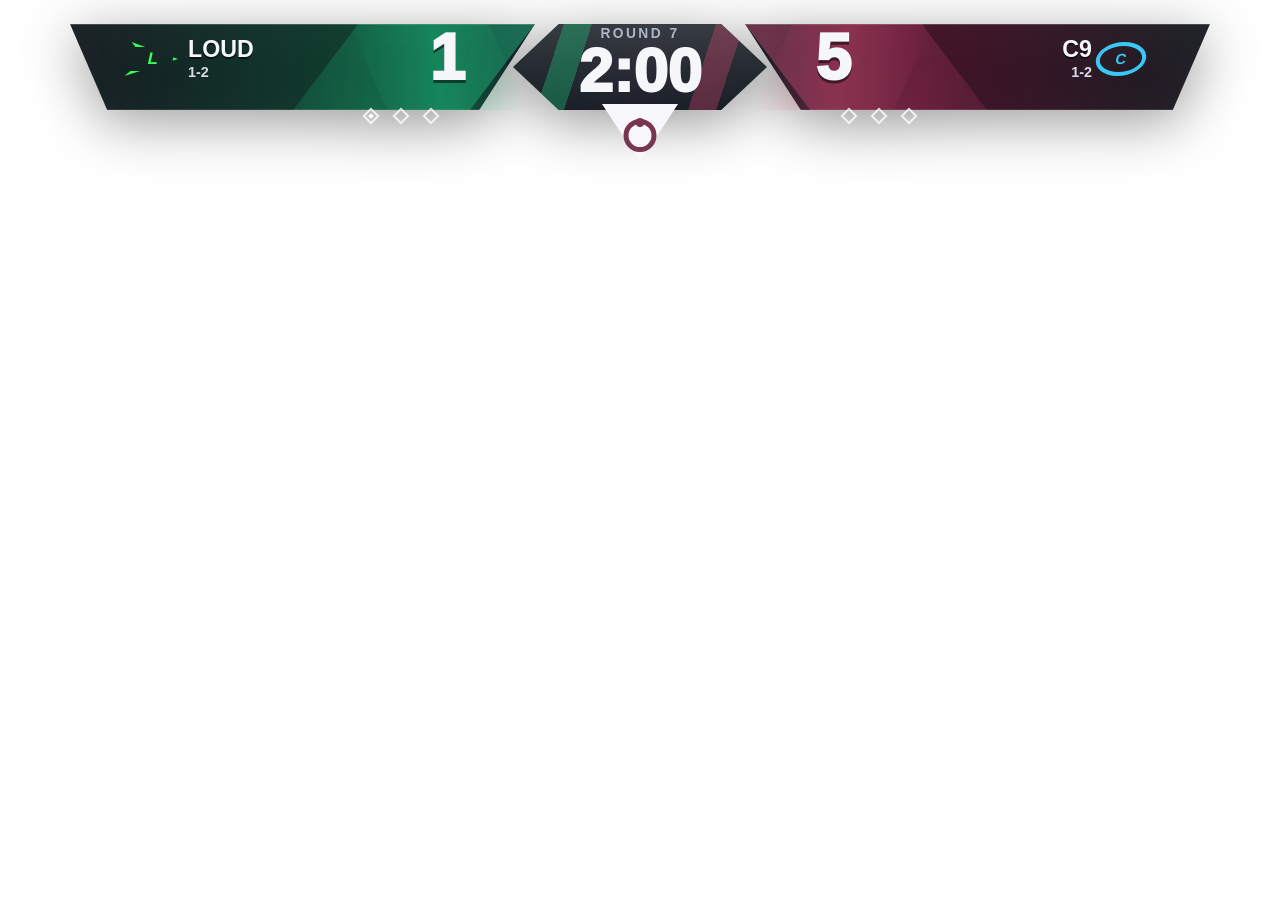
==== overlay.html @ 6cad6dbe "Add files via upload" ====
<!DOCTYPE html>
<html lang="pt-BR">
<head>
  <meta charset="UTF-8">
  <meta name="viewport" content="width=device-width, initial-scale=1.0">
  <title>Overlay Placar Valorant BO5</title>
  <link rel="stylesheet" href="styles.css">
</head>
<body class="overlay-page" data-page="overlay">
  <main class="app overlay-app">
    <section class="stage overlay-stage" aria-label="Overlay do placar">
      <div class="scoreboard" id="scoreboard">
        <div class="team-panel team-panel-left">
          <div class="team-glow"></div>
          <div class="team-content">
            <div class="logo-frame logo-left" aria-hidden="true">
              <img id="leftLogoPreview" alt="">
              <span id="leftLogoInitials">LD</span>
            </div>

            <div class="team-info team-info-left">
              <strong id="leftNamePreview">LOUD</strong>
              <span id="leftRecordPreview">1-2</span>
            </div>

            <div class="score-value" id="leftScorePreview">1</div>
          </div>

          <div class="series-row series-row-left" id="leftSeriesPreview" aria-label="Vitorias da equipe esquerda"></div>
        </div>

        <div class="round-panel">
          <span class="round-label" id="roundPreview">ROUND 7</span>
          <strong class="timer" id="timerPreview">2:00</strong>
        </div>

        <div class="team-panel team-panel-right">
          <div class="team-glow"></div>
          <div class="team-content">
            <div class="score-value" id="rightScorePreview">5</div>

            <div class="team-info team-info-right">
              <strong id="rightNamePreview">C9</strong>
              <span id="rightRecordPreview">1-2</span>
            </div>

            <div class="logo-frame logo-right" aria-hidden="true">
              <img id="rightLogoPreview" alt="">
              <span id="rightLogoInitials">C9</span>
            </div>
          </div>

          <div class="series-row series-row-right" id="rightSeriesPreview" aria-label="Vitorias da equipe direita"></div>
        </div>
      </div>

      <div class="spike-marker is-visible" id="spikeMarker" aria-hidden="true">
        <span class="spike-eye"></span>
      </div>
    </section>
  </main>

  <script src="config.js"></script>
  <script src="script.js"></script>
</body>
</html>
---- styles.css ----
:root {
  --bg: #2b071d;
  --bg-deep: #160514;
  --panel: #161923;
  --panel-soft: #232735;
  --text: #f6f7fb;
  --muted: #9ca5b7;
  --left: #18d986;
  --left-deep: #073827;
  --right: #e34872;
  --right-deep: #3d0d22;
  --cyan: #39c8f3;
  --line: rgba(255, 255, 255, 0.18);
  --overlay-width: 1140px;
  font-family: "Arial Narrow", "Inter", "Segoe UI", sans-serif;
}

* {
  box-sizing: border-box;
}

html {
  background: transparent;
}

body {
  min-height: 100vh;
  margin: 0;
  color: var(--text);
  background:
    radial-gradient(circle at 18% 20%, rgba(24, 217, 134, 0.18), transparent 24rem),
    radial-gradient(circle at 82% 18%, rgba(227, 72, 114, 0.18), transparent 24rem),
    linear-gradient(180deg, #330621 0%, var(--bg) 46%, var(--bg-deep) 100%);
}

button,
input {
  font: inherit;
}

.app {
  width: min(1220px, calc(100vw - 32px));
  margin: 0 auto;
  padding: 26px 0 40px;
}

.stage {
  position: relative;
  display: grid;
  place-items: start center;
  min-height: 210px;
  padding-top: 6px;
}

.scoreboard {
  position: relative;
  display: grid;
  grid-template-columns: minmax(250px, 1fr) 210px minmax(250px, 1fr);
  width: min(calc(100vw - 32px), var(--overlay-width));
  min-height: 86px;
  filter: drop-shadow(0 12px 28px rgba(0, 0, 0, 0.42));
  transition: width 160ms ease;
}

.team-panel {
  position: relative;
  min-width: 0;
  isolation: isolate;
}

.team-panel::before,
.team-panel::after,
.round-panel::before,
.round-panel::after {
  content: "";
  position: absolute;
  pointer-events: none;
}

.team-panel::before {
  inset: 0;
  z-index: -2;
  border-top: 1px solid var(--line);
  border-bottom: 1px solid rgba(255, 255, 255, 0.1);
}

.team-panel-left::before {
  background:
    linear-gradient(92deg, rgba(6, 12, 18, 0.9) 0%, rgba(8, 58, 41, 0.96) 64%, rgba(8, 20, 27, 0.94) 100%);
  clip-path: polygon(0 0, 100% 0, 88% 100%, 8% 100%);
}

.team-panel-right::before {
  background:
    linear-gradient(268deg, rgba(10, 14, 21, 0.9) 0%, rgba(65, 12, 34, 0.96) 64%, rgba(12, 20, 28, 0.94) 100%);
  clip-path: polygon(0 0, 100% 0, 92% 100%, 12% 100%);
}

.team-panel::after {
  top: 0;
  bottom: 0;
  width: 30%;
  z-index: -1;
  opacity: 0.8;
}

.team-panel-left::after {
  right: 28px;
  background: linear-gradient(110deg, transparent, rgba(24, 217, 134, 0.34), transparent);
  transform: skewX(24deg);
}

.team-panel-right::after {
  left: 28px;
  background: linear-gradient(250deg, transparent, rgba(227, 72, 114, 0.34), transparent);
  transform: skewX(-24deg);
}

.team-glow {
  position: absolute;
  inset: 0;
  z-index: -1;
  mix-blend-mode: screen;
  opacity: 0.42;
}

.team-panel-left .team-glow {
  background: linear-gradient(100deg, transparent 24%, var(--left) 100%);
  clip-path: polygon(62% 0, 100% 0, 86% 100%, 48% 100%);
}

.team-panel-right .team-glow {
  background: linear-gradient(260deg, transparent 24%, var(--right) 100%);
  clip-path: polygon(0 0, 38% 0, 52% 100%, 14% 100%);
}

.team-content {
  position: relative;
  display: grid;
  align-items: center;
  min-height: 70px;
  padding: 0 48px;
}

.team-panel-left .team-content {
  grid-template-columns: 64px minmax(70px, 1fr) 80px;
  padding-left: 54px;
}

.team-panel-right .team-content {
  grid-template-columns: 80px minmax(70px, 1fr) 64px;
  padding-right: 54px;
}

.logo-frame {
  position: relative;
  display: grid;
  place-items: center;
  width: 58px;
  height: 46px;
  overflow: hidden;
}

.logo-frame img {
  display: none;
  width: 100%;
  height: 100%;
  object-fit: contain;
  filter: drop-shadow(0 0 10px currentColor);
}

.logo-frame.has-image img {
  display: block;
}

.logo-frame.has-image span {
  display: none;
}

.logo-frame span {
  display: grid;
  place-items: center;
  width: 50px;
  height: 34px;
  font-size: 1.05rem;
  font-weight: 900;
  letter-spacing: 0;
  transform: skewX(-12deg);
}

.logo-left {
  color: #37ff58;
}

.logo-left span {
  border: 5px solid currentColor;
  border-left-color: transparent;
  clip-path: polygon(0 0, 100% 50%, 0 100%, 20% 50%);
}

.logo-right {
  color: var(--cyan);
}

.logo-right span {
  border: 4px solid currentColor;
  border-radius: 50%;
  font-size: 0.92rem;
}

.team-info {
  display: grid;
  align-content: center;
  gap: 3px;
  min-width: 0;
  text-transform: uppercase;
}

.team-info-left {
  text-align: left;
}

.team-info-right {
  text-align: right;
}

.team-info strong {
  display: block;
  overflow: hidden;
  font-size: clamp(1.05rem, 2.1vw, 1.45rem);
  font-weight: 900;
  line-height: 1;
  text-overflow: ellipsis;
  white-space: nowrap;
  text-shadow: 0 2px 0 rgba(0, 0, 0, 0.55);
}

.team-info span {
  color: #d8dce7;
  font-size: 0.9rem;
  font-weight: 800;
  letter-spacing: 0;
}

.score-value {
  min-width: 58px;
  font-size: clamp(2.7rem, 5vw, 4rem);
  font-weight: 950;
  line-height: 0.9;
  text-align: center;
  text-shadow: 0 3px 0 rgba(0, 0, 0, 0.52);
}

.round-panel {
  position: relative;
  z-index: 2;
  display: grid;
  place-items: center;
  align-content: center;
  min-height: 86px;
  margin: 0 -22px;
  padding: 0 30px 9px;
  isolation: isolate;
}

.round-panel::before {
  inset: 0;
  z-index: -2;
  background:
    linear-gradient(100deg, rgba(13, 20, 26, 0.94), rgba(25, 28, 39, 0.98) 52%, rgba(13, 20, 26, 0.94));
  border-right: 1px solid rgba(255, 255, 255, 0.15);
  border-left: 1px solid rgba(255, 255, 255, 0.15);
  clip-path: polygon(18% 0, 82% 0, 100% 50%, 82% 100%, 18% 100%, 0 50%);
}

.round-panel::after {
  inset: 0;
  z-index: -1;
  background:
    linear-gradient(108deg, transparent 0 18%, rgba(24, 217, 134, 0.32) 18% 28%, transparent 28% 72%, rgba(227, 72, 114, 0.32) 72% 82%, transparent 82%),
    linear-gradient(180deg, rgba(255, 255, 255, 0.12), transparent);
  clip-path: polygon(18% 0, 82% 0, 100% 50%, 82% 100%, 18% 100%, 0 50%);
}

.round-label {
  color: #aeb7c6;
  font-size: 0.86rem;
  font-weight: 900;
  letter-spacing: 0.18em;
}

.timer {
  margin-top: 2px;
  font-size: clamp(2.5rem, 4.8vw, 3.9rem);
  font-weight: 950;
  line-height: 0.92;
  letter-spacing: 0;
}

.series-row {
  position: absolute;
  bottom: -12px;
  display: flex;
  gap: 18px;
  align-items: center;
}

.series-row-left {
  right: 21%;
}

.series-row-right {
  left: 21%;
}

.series-dot {
  position: relative;
  width: 12px;
  height: 12px;
  padding: 0;
  border: 2px solid rgba(255, 255, 255, 0.78);
  background: transparent;
  transform: rotate(45deg);
  cursor: pointer;
}

.series-dot::after {
  content: "";
  position: absolute;
  inset: 2px;
  background: transparent;
  transition: background 120ms ease, box-shadow 120ms ease;
}

.series-dot.is-active::after {
  background: #ffffff;
  box-shadow: 0 0 12px rgba(255, 255, 255, 0.7);
}

.series-dot:focus-visible,
.spike-marker:focus-visible,
.ghost-button:focus-visible,
.ghost-link:focus-visible,
.action-button:focus-visible,
input:focus-visible {
  outline: 2px solid var(--cyan);
  outline-offset: 4px;
}

.spike-marker {
  position: absolute;
  top: 86px;
  left: 50%;
  display: grid;
  place-items: center;
  width: 76px;
  height: 58px;
  padding: 0;
  border: 0;
  background: transparent;
  cursor: pointer;
  transform: translateX(-50%);
  transition: opacity 150ms ease, transform 150ms ease;
}

.spike-marker::before {
  content: "";
  position: absolute;
  inset: 0;
  background: #f8f7fb;
  clip-path: polygon(50% 100%, 0 0, 100% 0);
  filter: drop-shadow(0 4px 0 rgba(0, 0, 0, 0.34)) drop-shadow(0 0 14px rgba(255, 255, 255, 0.32));
}

.spike-marker::after {
  content: "";
  position: absolute;
  top: 15px;
  left: 50%;
  width: 23px;
  height: 23px;
  border: 5px solid #78364f;
  border-radius: 50%;
  transform: translateX(-50%);
}

.spike-marker:not(.is-visible) {
  opacity: 0;
  pointer-events: none;
  transform: translateX(-50%) translateY(-6px) scale(0.9);
}

.spike-eye {
  position: absolute;
  top: 14px;
  left: 50%;
  z-index: 1;
  width: 9px;
  height: 9px;
  background: #78364f;
  border-radius: 50%;
  transform: translateX(-50%);
}

.control-panel {
  margin-top: 26px;
  padding: 20px;
  background: rgba(12, 15, 24, 0.78);
  border: 1px solid rgba(255, 255, 255, 0.13);
  border-radius: 8px;
  box-shadow: 0 20px 55px rgba(0, 0, 0, 0.28);
  backdrop-filter: blur(14px);
}

.control-header {
  display: flex;
  align-items: center;
  justify-content: space-between;
  gap: 14px;
  margin-bottom: 18px;
}

.control-header h1 {
  margin: 0;
  font-size: 1.08rem;
  font-weight: 900;
  letter-spacing: 0.08em;
  text-transform: uppercase;
}

.header-actions {
  display: flex;
  align-items: center;
  gap: 10px;
}

.ghost-button,
.ghost-link,
.action-button {
  display: inline-flex;
  align-items: center;
  justify-content: center;
  min-height: 38px;
  padding: 0 15px;
  color: var(--text);
  background: rgba(255, 255, 255, 0.08);
  border: 1px solid rgba(255, 255, 255, 0.16);
  border-radius: 6px;
  cursor: pointer;
  text-decoration: none;
}

.ghost-button:hover,
.ghost-link:hover,
.action-button:hover {
  background: rgba(255, 255, 255, 0.13);
}

.control-grid {
  display: grid;
  grid-template-columns: repeat(3, minmax(0, 1fr));
  gap: 16px;
}

.control-group {
  display: grid;
  gap: 14px;
  min-width: 0;
  margin: 0;
  padding: 16px;
  border: 1px solid rgba(255, 255, 255, 0.13);
  border-radius: 8px;
  background: rgba(255, 255, 255, 0.045);
}

.control-group legend {
  padding: 0 7px;
  color: #d9deeb;
  font-size: 0.78rem;
  font-weight: 900;
  letter-spacing: 0.08em;
  text-transform: uppercase;
}

label {
  display: grid;
  gap: 7px;
  color: var(--muted);
  font-size: 0.8rem;
  font-weight: 800;
  letter-spacing: 0.03em;
  text-transform: uppercase;
}

input[type="text"],
input[type="number"],
input[type="file"] {
  width: 100%;
  min-height: 38px;
  color: var(--text);
  background: rgba(9, 12, 20, 0.9);
  border: 1px solid rgba(255, 255, 255, 0.14);
  border-radius: 6px;
  padding: 8px 10px;
}

input[type="file"] {
  padding: 7px;
}

input[type="file"]::file-selector-button {
  min-height: 26px;
  margin-right: 10px;
  color: #081018;
  background: var(--cyan);
  border: 0;
  border-radius: 5px;
  font-weight: 900;
  cursor: pointer;
}

input[type="range"] {
  width: 100%;
  accent-color: var(--cyan);
}

.button-row {
  display: grid;
  grid-template-columns: repeat(3, minmax(0, 1fr));
  gap: 8px;
}

.action-button {
  min-width: 0;
  padding: 0 10px;
  font-size: 0.78rem;
  font-weight: 900;
  letter-spacing: 0.03em;
  text-transform: uppercase;
}

.action-button-primary {
  color: #061119;
  background: var(--cyan);
  border-color: transparent;
}

.action-button-primary:hover {
  background: #70daf7;
}

.action-button:disabled {
  cursor: not-allowed;
  opacity: 0.48;
}

.compact-grid {
  display: grid;
  grid-template-columns: repeat(2, minmax(0, 1fr));
  gap: 10px;
}

.switch-row {
  display: flex;
  align-items: center;
  justify-content: space-between;
  gap: 12px;
  min-height: 38px;
  padding: 0 10px;
  background: rgba(9, 12, 20, 0.9);
  border: 1px solid rgba(255, 255, 255, 0.14);
  border-radius: 6px;
}

.switch-row input {
  width: 20px;
  height: 20px;
  accent-color: var(--cyan);
}

.overlay-page {
  min-height: 100vh;
  overflow: hidden;
  background: transparent;
}

.overlay-app {
  width: 100vw;
  max-width: none;
  padding: 18px 24px 0;
}

.overlay-stage {
  min-height: 160px;
}

.overlay-page .scoreboard {
  width: min(calc(100vw - 48px), var(--overlay-width));
}

.overlay-page .spike-marker,
.overlay-page .series-dot {
  pointer-events: none;
}

@media (max-width: 900px) {
  .scoreboard {
    grid-template-columns: minmax(150px, 1fr) 154px minmax(150px, 1fr);
  }

  .team-content {
    min-height: 64px;
    padding: 0 28px;
  }

  .team-panel-left .team-content {
    grid-template-columns: 48px minmax(48px, 1fr) 56px;
    padding-left: 26px;
  }

  .team-panel-right .team-content {
    grid-template-columns: 56px minmax(48px, 1fr) 48px;
    padding-right: 26px;
  }

  .logo-frame {
    width: 44px;
    height: 38px;
  }

  .logo-frame span {
    width: 40px;
    height: 28px;
    font-size: 0.82rem;
  }

  .round-panel {
    min-height: 78px;
    margin: 0 -18px;
    padding-inline: 20px;
  }

  .round-label {
    font-size: 0.68rem;
  }

  .spike-marker {
    top: 78px;
  }

  .control-grid {
    grid-template-columns: 1fr;
  }
}

@media (max-width: 640px) {
  .app {
    width: min(100vw - 20px, 1220px);
    padding-top: 16px;
  }

  .stage {
    min-height: 180px;
  }

  .scoreboard {
    grid-template-columns: minmax(108px, 1fr) 104px minmax(108px, 1fr);
    width: calc(100vw - 20px);
  }

  .team-panel-left::before,
  .team-panel-right::before {
    clip-path: polygon(0 0, 100% 0, 94% 100%, 6% 100%);
  }

  .team-panel-left .team-content,
  .team-panel-right .team-content {
    grid-template-columns: 1fr;
    justify-items: center;
    gap: 2px;
    min-height: 88px;
    padding: 8px 18px 14px;
  }

  .team-panel-right .score-value {
    order: 3;
  }

  .team-panel-right .team-info {
    order: 2;
    text-align: center;
  }

  .team-panel-right .logo-frame {
    order: 1;
  }

  .team-info,
  .team-info-left,
  .team-info-right {
    text-align: center;
  }

  .team-info strong {
    max-width: 78px;
    font-size: 0.9rem;
  }

  .team-info span {
    font-size: 0.72rem;
  }

  .score-value {
    font-size: 2rem;
  }

  .round-panel {
    min-height: 88px;
    margin: 0 -14px;
    padding: 0 14px 10px;
  }

  .timer {
    font-size: 2.1rem;
  }

  .series-row {
    bottom: -15px;
    gap: 12px;
  }

  .series-row-left {
    right: 18%;
  }

  .series-row-right {
    left: 18%;
  }

  .spike-marker {
    top: 91px;
    width: 58px;
    height: 46px;
  }

  .spike-marker::after {
    top: 11px;
    width: 18px;
    height: 18px;
    border-width: 4px;
  }

  .spike-eye {
    top: 11px;
    width: 7px;
    height: 7px;
  }

  .control-panel {
    padding: 14px;
  }

  .compact-grid {
    grid-template-columns: 1fr;
  }
}
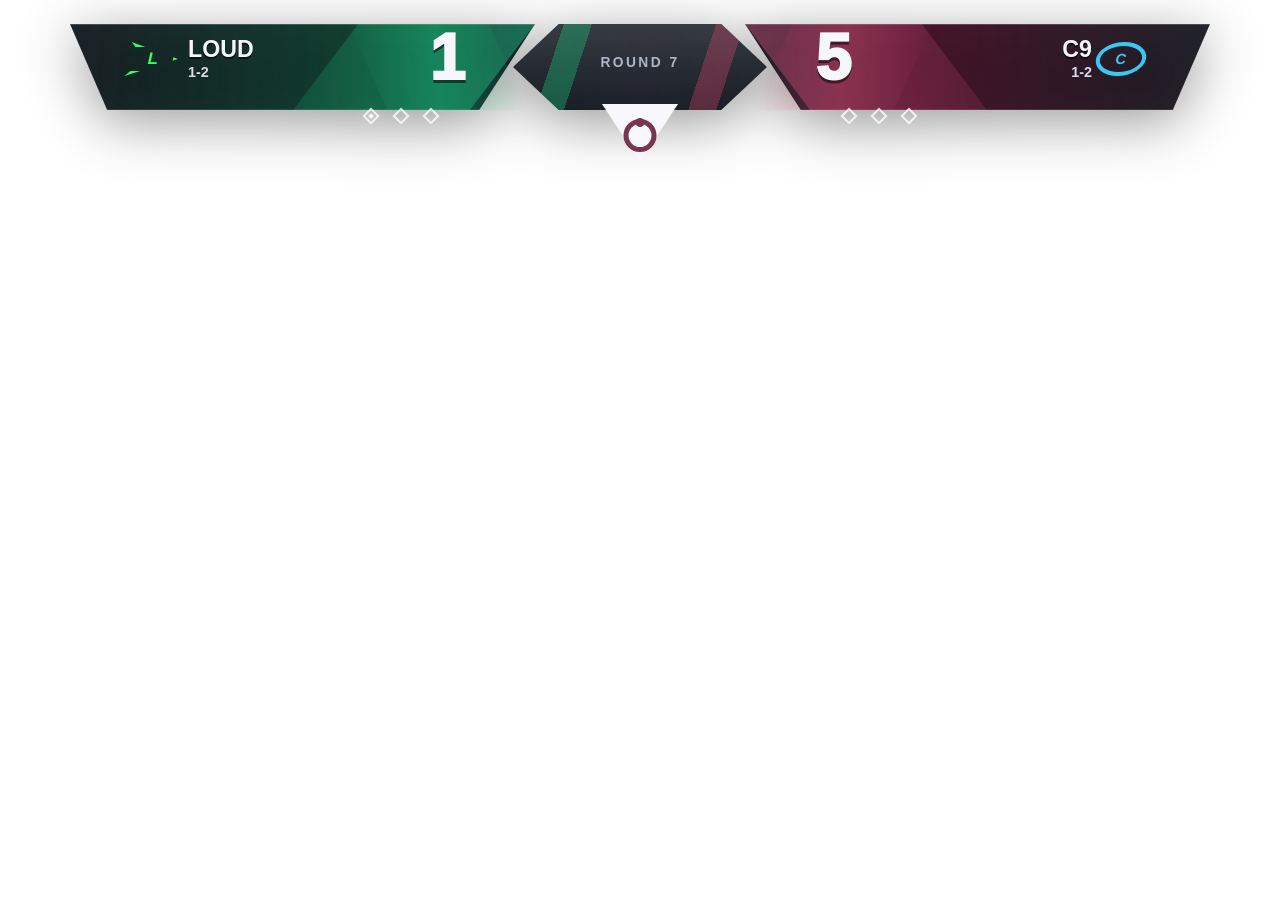
==== commit 27854ef2: "Remove timer display from overlay" ====
--- a/overlay.html
+++ b/overlay.html
@@ -31,7 +31,6 @@
 
         <div class="round-panel">
           <span class="round-label" id="roundPreview">ROUND 7</span>
-          <strong class="timer" id="timerPreview">2:00</strong>
         </div>
 
         <div class="team-panel team-panel-right">
